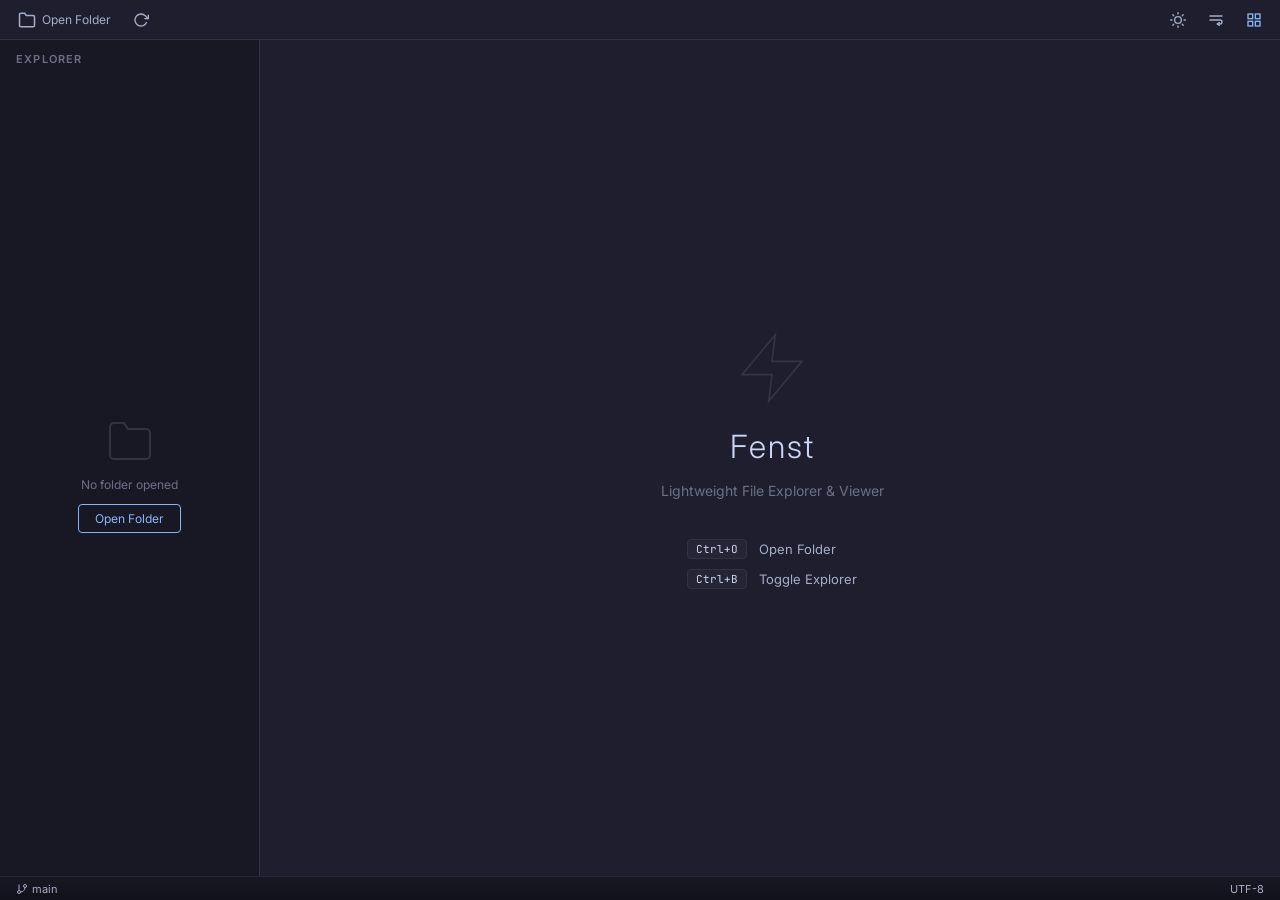
==== src/fenst-app/frontend/index.html @ bcdac9f5 "Integrate fenst logic into kosh crate, relocate Tauri app to fenst-app" ====
<!DOCTYPE html>
<html lang="en">
<head>
    <meta charset="UTF-8">
    <meta name="viewport" content="width=device-width, initial-scale=1.0">
    <title>Fenst</title>
    <meta name="description" content="Fenst — a lightweight file explorer and viewer built with Tauri">
    <link rel="preconnect" href="https://fonts.googleapis.com">
    <link rel="preconnect" href="https://fonts.gstatic.com" crossorigin>
    <link href="https://fonts.googleapis.com/css2?family=Inter:wght@300;400;500;600&family=JetBrains+Mono:wght@400;500&display=swap" rel="stylesheet">
    <link rel="stylesheet" href="styles.css">
</head>
<body>
    <div id="app">
        <!-- Toolbar -->
        <header id="toolbar" class="toolbar">
            <div class="toolbar-group">
                <button id="btn-open-folder" class="toolbar-btn" title="Open Folder (Ctrl+O)">
                    <svg width="18" height="18" viewBox="0 0 24 24" fill="none" stroke="currentColor" stroke-width="2">
                        <path d="M22 19a2 2 0 0 1-2 2H4a2 2 0 0 1-2-2V5a2 2 0 0 1 2-2h5l2 3h9a2 2 0 0 1 2 2z"/>
                    </svg>
                    <span>Open Folder</span>
                </button>
                <button id="btn-refresh" class="toolbar-btn" title="Refresh Explorer">
                    <svg width="16" height="16" viewBox="0 0 24 24" fill="none" stroke="currentColor" stroke-width="2">
                        <polyline points="23 4 23 10 17 10"/>
                        <path d="M20.49 15a9 9 0 1 1-2.12-9.36L23 10"/>
                    </svg>
                </button>
            </div>
            <div class="toolbar-group toolbar-right">
                <button id="btn-toggle-theme" class="toolbar-btn" title="Toggle Theme (Ctrl+T)">
                    <svg width="16" height="16" viewBox="0 0 24 24" fill="none" stroke="currentColor" stroke-width="2" stroke-linecap="round" stroke-linejoin="round">
                        <circle cx="12" cy="12" r="5"/>
                        <line x1="12" y1="1" x2="12" y2="3"/>
                        <line x1="12" y1="21" x2="12" y2="23"/>
                        <line x1="4.22" y1="4.22" x2="5.64" y2="5.64"/>
                        <line x1="18.36" y1="18.36" x2="19.78" y2="19.78"/>
                        <line x1="1" y1="12" x2="3" y2="12"/>
                        <line x1="21" y1="12" x2="23" y2="12"/>
                        <line x1="4.22" y1="19.78" x2="5.64" y2="18.36"/>
                        <line x1="18.36" y1="5.64" x2="19.78" y2="4.22"/>
                    </svg>
                </button>
                <button id="btn-toggle-word-wrap" class="toolbar-btn" title="Toggle Word Wrap (Alt+Z)">
                    <svg width="16" height="16" viewBox="0 0 24 24" fill="none" stroke="currentColor" stroke-width="2" stroke-linecap="round" stroke-linejoin="round">
                        <path d="M3 6h18M3 12h15a3 3 0 0 1 0 6h-4"/>
                        <polyline points="17 16 14 18 17 20"/>
                    </svg>
                </button>
                <button id="btn-toggle-explorer" class="toolbar-btn active" title="Toggle Explorer (Ctrl+B)">
                    <svg width="16" height="16" viewBox="0 0 24 24" fill="none" stroke="currentColor" stroke-width="2">
                        <rect x="3" y="3" width="7" height="7"/>
                        <rect x="14" y="3" width="7" height="7"/>
                        <rect x="3" y="14" width="7" height="7"/>
                        <rect x="14" y="14" width="7" height="7"/>
                    </svg>
                </button>
            </div>
        </header>

        <!-- Main Content Area -->
        <div id="workspace">
            <!-- Explorer Side Panel -->
            <aside id="explorer" class="explorer">
                <div class="explorer-header">
                    <h2 class="explorer-title">EXPLORER</h2>
                </div>
                <div id="explorer-tree" class="explorer-tree">
                    <div class="explorer-empty">
                        <svg width="48" height="48" viewBox="0 0 24 24" fill="none" stroke="currentColor" stroke-width="1" opacity="0.3">
                            <path d="M22 19a2 2 0 0 1-2 2H4a2 2 0 0 1-2-2V5a2 2 0 0 1 2-2h5l2 3h9a2 2 0 0 1 2 2z"/>
                        </svg>
                        <p>No folder opened</p>
                        <button id="btn-open-folder-empty" class="btn-open-empty">Open Folder</button>
                    </div>
                </div>
            </aside>

            <!-- Resize Handle -->
            <div id="resize-handle" class="resize-handle"></div>

            <!-- Content Frame -->
            <main id="content" class="content">
                <div id="content-welcome" class="content-welcome">
                    <div class="welcome-logo">
                        <svg width="80" height="80" viewBox="0 0 24 24" fill="none" stroke="currentColor" stroke-width="0.5" opacity="0.15">
                            <path d="M13 2L3 14h9l-1 8 10-12h-9l1-8z"/>
                        </svg>
                    </div>
                    <h1 class="welcome-title">Fenst</h1>
                    <p class="welcome-subtitle">Lightweight File Explorer & Viewer</p>
                    <div class="welcome-shortcuts">
                        <div class="shortcut-item">
                            <kbd>Ctrl+O</kbd>
                            <span>Open Folder</span>
                        </div>
                        <div class="shortcut-item">
                            <kbd>Ctrl+B</kbd>
                            <span>Toggle Explorer</span>
                        </div>
                    </div>
                </div>
                <div id="content-viewer" class="content-viewer" style="display: none;">
                    <div id="content-tab-bar" class="tab-bar">
                        <div id="active-tab" class="tab active">
                            <span id="tab-filename" class="tab-name">untitled</span>
                            <button id="tab-close" class="tab-close" title="Close">&times;</button>
                        </div>
                    </div>
                    <div id="file-content" class="file-content"></div>
                </div>
            </main>
        </div>

        <!-- Status Bar -->
        <footer id="statusbar" class="statusbar">
            <div class="statusbar-left">
                <span id="status-branch" class="status-item">
                    <svg width="12" height="12" viewBox="0 0 24 24" fill="none" stroke="currentColor" stroke-width="2">
                        <line x1="6" y1="3" x2="6" y2="15"/>
                        <circle cx="18" cy="6" r="3"/>
                        <circle cx="6" cy="18" r="3"/>
                        <path d="M18 9a9 9 0 0 1-9 9"/>
                    </svg>
                    <span>main</span>
                </span>
                <span id="status-file-path" class="status-item status-filepath"></span>
            </div>
            <div class="statusbar-right">
                <span id="status-lines" class="status-item"></span>
                <span id="status-size" class="status-item"></span>
                <span id="status-encoding" class="status-item">UTF-8</span>
            </div>
        </footer>
    </div>

    <script src="app.js"></script>
</body>
</html>
---- src/fenst-app/frontend/styles.css ----
/* =================================================================
   Fenst — VS Code-inspired Dark Theme
   ================================================================= */

/* ---- CSS Custom Properties (Design Tokens) ---- */
:root {
    /* Background layers */
    --bg-base:              #1e1e2e;
    --bg-surface:           #181825;
    --bg-elevated:          #252536;
    --bg-overlay:           #313244;

    /* Text */
    --text-primary:         #cdd6f4;
    --text-secondary:       #a6adc8;
    --text-muted:           #6c7086;
    --text-accent:          #89b4fa;

    /* Accent & brand */
    --accent:               #89b4fa;
    --accent-hover:         #74c7ec;
    --accent-dim:           rgba(137, 180, 250, 0.12);
    --accent-glow:          rgba(137, 180, 250, 0.08);

    /* Borders */
    --border:               #313244;
    --border-subtle:        #252536;
    --border-focus:         #89b4fa;

    /* Status bar */
    --statusbar-bg:         #11111b;
    --statusbar-text:       #a6adc8;

    /* Toolbar */
    --toolbar-bg:           #1e1e2e;
    --toolbar-border:       #313244;

    /* Explorer */
    --explorer-bg:          #181825;
    --explorer-hover:       rgba(137, 180, 250, 0.06);
    --explorer-selected:    rgba(137, 180, 250, 0.12);
    --explorer-width:       260px;

    /* Content */
    --content-bg:           #1e1e2e;
    --line-number-color:    #45475a;
    --line-number-bg:       #181825;

    /* Tab bar */
    --tab-bg:               #181825;
    --tab-active-bg:        #1e1e2e;
    --tab-border:           #313244;
    --tab-text:             #6c7086;
    --tab-active-text:      #cdd6f4;

    /* Scrollbar */
    --scrollbar-thumb:      #45475a;
    --scrollbar-track:      transparent;

    /* Transitions */
    --transition-fast:      120ms ease;
    --transition-normal:    200ms ease;
    --transition-smooth:    300ms cubic-bezier(0.4, 0, 0.2, 1);

    /* Fonts */
    --font-ui:              'Inter', -apple-system, BlinkMacSystemFont, 'Segoe UI', sans-serif;
    --font-mono:            'JetBrains Mono', 'Cascadia Code', 'Fira Code', 'Consolas', monospace;

    /* Sizing */
    --toolbar-height:       40px;
    --statusbar-height:     24px;
    --tab-height:           36px;
}

/* ---- Light Mode (Catppuccin Latte inspired) ---- */
body.light-theme {
    /* Background layers */
    --bg-base:              #eff1f5;
    --bg-surface:           #e6e9ef;
    --bg-elevated:          #ccd0da;
    --bg-overlay:           #bcc0cc;

    /* Text */
    --text-primary:         #4c4f69;
    --text-secondary:       #5c5f77;
    --text-muted:           #8c8fa1;
    --text-accent:          #1e66f5;

    /* Accent & brand */
    --accent:               #1e66f5;
    --accent-hover:         #179294;
    --accent-dim:           rgba(30, 102, 245, 0.12);
    --accent-glow:          rgba(30, 102, 245, 0.08);

    /* Borders */
    --border:               #bcc0cc;
    --border-subtle:        #ccd0da;
    --border-focus:         #1e66f5;

    /* Status bar */
    --statusbar-bg:         #dce0e8;
    --statusbar-text:       #4c4f69;

    /* Toolbar */
    --toolbar-bg:           #eff1f5;
    --toolbar-border:       #bcc0cc;

    /* Explorer */
    --explorer-bg:          #e6e9ef;
    --explorer-hover:       rgba(30, 102, 245, 0.06);
    --explorer-selected:    rgba(30, 102, 245, 0.12);

    /* Content */
    --content-bg:           #eff1f5;
    --line-number-color:    #9ca0b0;
    --line-number-bg:       #e6e9ef;

    /* Tab bar */
    --tab-bg:               #e6e9ef;
    --tab-active-bg:        #eff1f5;
    --tab-border:           #bcc0cc;
    --tab-text:             #8c8fa1;
    --tab-active-text:      #4c4f69;

    /* Scrollbar */
    --scrollbar-thumb:      #bcc0cc;
}

/* ---- Light Theme Folder/File Type Icon Colors ---- */
body.light-theme .icon-folder { color: #dfae3d; }
body.light-theme .icon-folder-open { color: #e68440; }
body.light-theme .icon-rust { color: #e66400; }
body.light-theme .icon-js { color: #a37c00; }
body.light-theme .icon-ts { color: #1e66f5; }
body.light-theme .icon-html { color: #e15a1d; }
body.light-theme .icon-css { color: #1e66f5; }
body.light-theme .icon-json { color: #a37c00; }
body.light-theme .icon-md { color: #1e66f5; }
body.light-theme .icon-toml { color: #40a02b; }
body.light-theme .icon-py { color: #1e66f5; }
body.light-theme .icon-image { color: #8839ef; }

/* ---- Theme transitions ---- */
body, .toolbar, .explorer, .content, .tab-bar, .tab, .statusbar, .line-number, .line-text, .tree-item, .statusbar-bg {
    transition: background-color var(--transition-normal), 
                color var(--transition-normal), 
                border-color var(--transition-normal);
}

/* ---- Reset & Base ---- */
*, *::before, *::after {
    margin: 0;
    padding: 0;
    box-sizing: border-box;
}

html, body {
    width: 100%;
    height: 100%;
    overflow: hidden;
    font-family: var(--font-ui);
    font-size: 14px;
    color: var(--text-primary);
    background: var(--bg-base);
    -webkit-font-smoothing: antialiased;
    -moz-osx-font-smoothing: grayscale;
    user-select: none;
}

/* ---- Scrollbar ---- */
::-webkit-scrollbar {
    width: 8px;
    height: 8px;
}

::-webkit-scrollbar-track {
    background: var(--scrollbar-track);
}

::-webkit-scrollbar-thumb {
    background: var(--scrollbar-thumb);
    border-radius: 4px;
}

::-webkit-scrollbar-thumb:hover {
    background: #585b70;
}

::-webkit-scrollbar-corner {
    background: transparent;
}

/* ---- App Layout ---- */
#app {
    display: grid;
    grid-template-rows: var(--toolbar-height) 1fr var(--statusbar-height);
    width: 100%;
    height: 100%;
}

/* ---- Toolbar ---- */
.toolbar {
    display: flex;
    align-items: center;
    justify-content: space-between;
    padding: 0 8px;
    background: var(--toolbar-bg);
    border-bottom: 1px solid var(--toolbar-border);
    gap: 4px;
    z-index: 10;
}

.toolbar-group {
    display: flex;
    align-items: center;
    gap: 2px;
}

.toolbar-btn {
    display: flex;
    align-items: center;
    gap: 6px;
    padding: 5px 10px;
    border: none;
    border-radius: 5px;
    background: transparent;
    color: var(--text-secondary);
    font-family: var(--font-ui);
    font-size: 12px;
    cursor: pointer;
    transition: all var(--transition-fast);
    white-space: nowrap;
}

.toolbar-btn:hover {
    background: var(--accent-dim);
    color: var(--text-primary);
}

.toolbar-btn:active {
    background: var(--accent-glow);
    transform: scale(0.97);
}

.toolbar-btn.active {
    color: var(--accent);
}

.toolbar-btn svg {
    flex-shrink: 0;
    transition: color var(--transition-fast);
}

/* ---- Workspace (Explorer + Content) ---- */
#workspace {
    display: flex;
    overflow: hidden;
    position: relative;
}

/* ---- Explorer ---- */
.explorer {
    width: var(--explorer-width);
    min-width: 180px;
    max-width: 500px;
    background: var(--explorer-bg);
    border-right: 1px solid var(--border);
    display: flex;
    flex-direction: column;
    overflow: hidden;
    transition: width var(--transition-smooth), min-width var(--transition-smooth), opacity var(--transition-normal);
}

.explorer.hidden {
    width: 0 !important;
    min-width: 0 !important;
    border-right: none;
    opacity: 0;
    pointer-events: none;
}

.explorer-header {
    display: flex;
    align-items: center;
    justify-content: space-between;
    padding: 12px 16px 8px;
    flex-shrink: 0;
}

.explorer-title {
    font-size: 11px;
    font-weight: 600;
    letter-spacing: 1.2px;
    color: var(--text-muted);
    text-transform: uppercase;
}

.explorer-tree {
    flex: 1;
    overflow-y: auto;
    overflow-x: hidden;
    padding: 4px 0;
}

/* Empty state */
.explorer-empty {
    display: flex;
    flex-direction: column;
    align-items: center;
    justify-content: center;
    height: 100%;
    gap: 12px;
    color: var(--text-muted);
    padding: 20px;
    text-align: center;
}

.explorer-empty p {
    font-size: 12px;
}

.btn-open-empty {
    padding: 6px 16px;
    border: 1px solid var(--accent);
    border-radius: 4px;
    background: transparent;
    color: var(--accent);
    font-family: var(--font-ui);
    font-size: 12px;
    cursor: pointer;
    transition: all var(--transition-fast);
}

.btn-open-empty:hover {
    background: var(--accent-dim);
}

/* Tree items */
.tree-item {
    display: flex;
    align-items: center;
    padding: 3px 8px 3px 0;
    cursor: pointer;
    color: var(--text-secondary);
    font-size: 14px;
    transition: background var(--transition-fast), color var(--transition-fast);
    white-space: nowrap;
    overflow: hidden;
    text-overflow: ellipsis;
}

.tree-item:hover {
    background: var(--explorer-hover);
    color: var(--text-primary);
}

.tree-item.selected {
    background: var(--explorer-selected);
    color: var(--text-accent);
}

.tree-item-indent {
    flex-shrink: 0;
}

.tree-item-icon {
    width: 20px;
    height: 20px;
    display: flex;
    align-items: center;
    justify-content: center;
    flex-shrink: 0;
    margin-right: 4px;
}

.tree-item-chevron {
    width: 16px;
    height: 16px;
    display: flex;
    align-items: center;
    justify-content: center;
    flex-shrink: 0;
    transition: transform var(--transition-fast);
    color: var(--text-muted);
}

.tree-item-chevron.expanded {
    transform: rotate(90deg);
}

.tree-item-chevron.file-spacer {
    width: 16px;
}

.tree-item-name {
    overflow: hidden;
    text-overflow: ellipsis;
}

.tree-children {
    overflow: hidden;
    transition: max-height var(--transition-smooth), opacity var(--transition-normal);
}

.tree-children.collapsed {
    max-height: 0 !important;
    opacity: 0;
}

/* File type icon colors */
.icon-folder { color: #f9e2af; }
.icon-folder-open { color: #fab387; }
.icon-file { color: var(--text-muted); }
.icon-rust { color: #fab387; }
.icon-js { color: #f9e2af; }
.icon-ts { color: #89b4fa; }
.icon-html { color: #fab387; }
.icon-css { color: #89b4fa; }
.icon-json { color: #f9e2af; }
.icon-md { color: #89b4fa; }
.icon-toml { color: #a6e3a1; }
.icon-py { color: #89b4fa; }
.icon-txt { color: var(--text-secondary); }
.icon-image { color: #cba6f7; }

/* ---- Resize Handle ---- */
.resize-handle {
    width: 4px;
    cursor: col-resize;
    background: transparent;
    transition: background var(--transition-fast);
    z-index: 5;
    flex-shrink: 0;
}

.resize-handle:hover,
.resize-handle.active {
    background: var(--accent);
}

/* ---- Content Area ---- */
.content {
    flex: 1;
    background: var(--content-bg);
    display: flex;
    flex-direction: column;
    overflow: hidden;
    min-width: 0;
}

/* Welcome screen */
.content-welcome {
    display: flex;
    flex-direction: column;
    align-items: center;
    justify-content: center;
    height: 100%;
    gap: 16px;
    animation: fadeIn 0.5s ease;
}

.welcome-logo {
    opacity: 0.8;
}

.welcome-title {
    font-size: 32px;
    font-weight: 300;
    color: var(--text-primary);
    letter-spacing: 2px;
}

.welcome-subtitle {
    font-size: 14px;
    color: var(--text-muted);
    margin-bottom: 24px;
}

.welcome-shortcuts {
    display: flex;
    flex-direction: column;
    gap: 10px;
}

.shortcut-item {
    display: flex;
    align-items: center;
    gap: 12px;
    font-size: 13px;
    color: var(--text-secondary);
}

kbd {
    display: inline-block;
    padding: 2px 8px;
    border: 1px solid var(--border);
    border-radius: 4px;
    background: var(--bg-elevated);
    color: var(--text-primary);
    font-family: var(--font-mono);
    font-size: 11px;
    min-width: 60px;
    text-align: center;
}

/* Tab bar */
.tab-bar {
    display: flex;
    align-items: stretch;
    height: var(--tab-height);
    background: var(--tab-bg);
    border-bottom: 1px solid var(--tab-border);
    flex-shrink: 0;
}

.tab {
    display: flex;
    align-items: center;
    gap: 8px;
    padding: 0 12px;
    border-right: 1px solid var(--tab-border);
    color: var(--tab-text);
    font-size: 12px;
    cursor: pointer;
    transition: all var(--transition-fast);
    position: relative;
    max-width: 200px;
}

.tab.active {
    background: var(--tab-active-bg);
    color: var(--tab-active-text);
}

.tab.active::after {
    content: '';
    position: absolute;
    bottom: 0;
    left: 0;
    right: 0;
    height: 2px;
    background: var(--accent);
}

.tab-name {
    overflow: hidden;
    text-overflow: ellipsis;
    white-space: nowrap;
}

.tab-close {
    display: flex;
    align-items: center;
    justify-content: center;
    width: 18px;
    height: 18px;
    border: none;
    border-radius: 3px;
    background: transparent;
    color: var(--text-muted);
    font-size: 14px;
    cursor: pointer;
    transition: all var(--transition-fast);
    flex-shrink: 0;
}

.tab-close:hover {
    background: var(--bg-overlay);
    color: var(--text-primary);
}

/* File content viewer */
.content-viewer {
    flex: 1;
    display: flex;
    flex-direction: column;
    overflow: hidden;
}

.file-content {
    flex: 1;
    display: flex;
    flex-direction: column;
    overflow: auto;
    font-family: var(--font-mono);
    font-size: 14px;
    line-height: 1.6;
    padding: 8px 0;
}

/* Row-by-row layout styles */
.code-line {
    display: flex;
    width: max-content;
    min-width: 100%;
    white-space: pre;
}

.line-number {
    position: sticky;
    left: 0;
    z-index: 5;
    flex-shrink: 0;
    width: 56px;
    text-align: right;
    padding: 0 12px 0 16px;
    color: var(--line-number-color);
    background: var(--line-number-bg);
    user-select: none;
    font-variant-numeric: tabular-nums;
    border-right: 1px solid var(--border-subtle);
}

.line-text {
    padding: 0 16px;
    margin: 0;
    color: var(--text-primary);
    tab-size: 4;
    font-family: inherit;
    font-size: inherit;
    line-height: inherit;
    white-space: inherit;
}

/* Word-wrap active styles */
.file-content.word-wrap {
    overflow-x: hidden;
}

.file-content.word-wrap .code-line {
    width: 100%;
    min-width: 100%;
    white-space: pre-wrap;
    overflow-wrap: break-word;
    word-break: break-all;
}

.file-content.word-wrap .line-text {
    white-space: pre-wrap;
}


/* ---- Status Bar ---- */
.statusbar {
    display: flex;
    align-items: center;
    justify-content: space-between;
    padding: 0 12px;
    background: linear-gradient(180deg, #181825 0%, var(--statusbar-bg) 100%);
    color: var(--statusbar-text);
    font-size: 11px;
    border-top: 1px solid var(--border-subtle);
    z-index: 10;
}

.statusbar-left,
.statusbar-right {
    display: flex;
    align-items: center;
    gap: 12px;
}

.status-item {
    display: flex;
    align-items: center;
    gap: 4px;
    padding: 0 4px;
    transition: color var(--transition-fast);
}

.status-item:hover {
    color: var(--text-primary);
}

.status-filepath {
    opacity: 0.7;
    max-width: 400px;
    overflow: hidden;
    text-overflow: ellipsis;
    white-space: nowrap;
}

/* ---- Animations ---- */
@keyframes fadeIn {
    from { opacity: 0; transform: translateY(8px); }
    to   { opacity: 1; transform: translateY(0); }
}

@keyframes slideInLeft {
    from { opacity: 0; transform: translateX(-8px); }
    to   { opacity: 1; transform: translateX(0); }
}

/* Tree item enter animation */
.tree-item {
    animation: slideInLeft 0.15s ease;
}

/* ---- Focus states ---- */
.toolbar-btn:focus-visible,
.btn-open-empty:focus-visible {
    outline: 2px solid var(--border-focus);
    outline-offset: 1px;
}

/* ---- Selection in content ---- */
.line-text::selection,
.line-text *::selection {
    background: rgba(137, 180, 250, 0.25);
}

.line-number::selection {
    background: transparent;
}
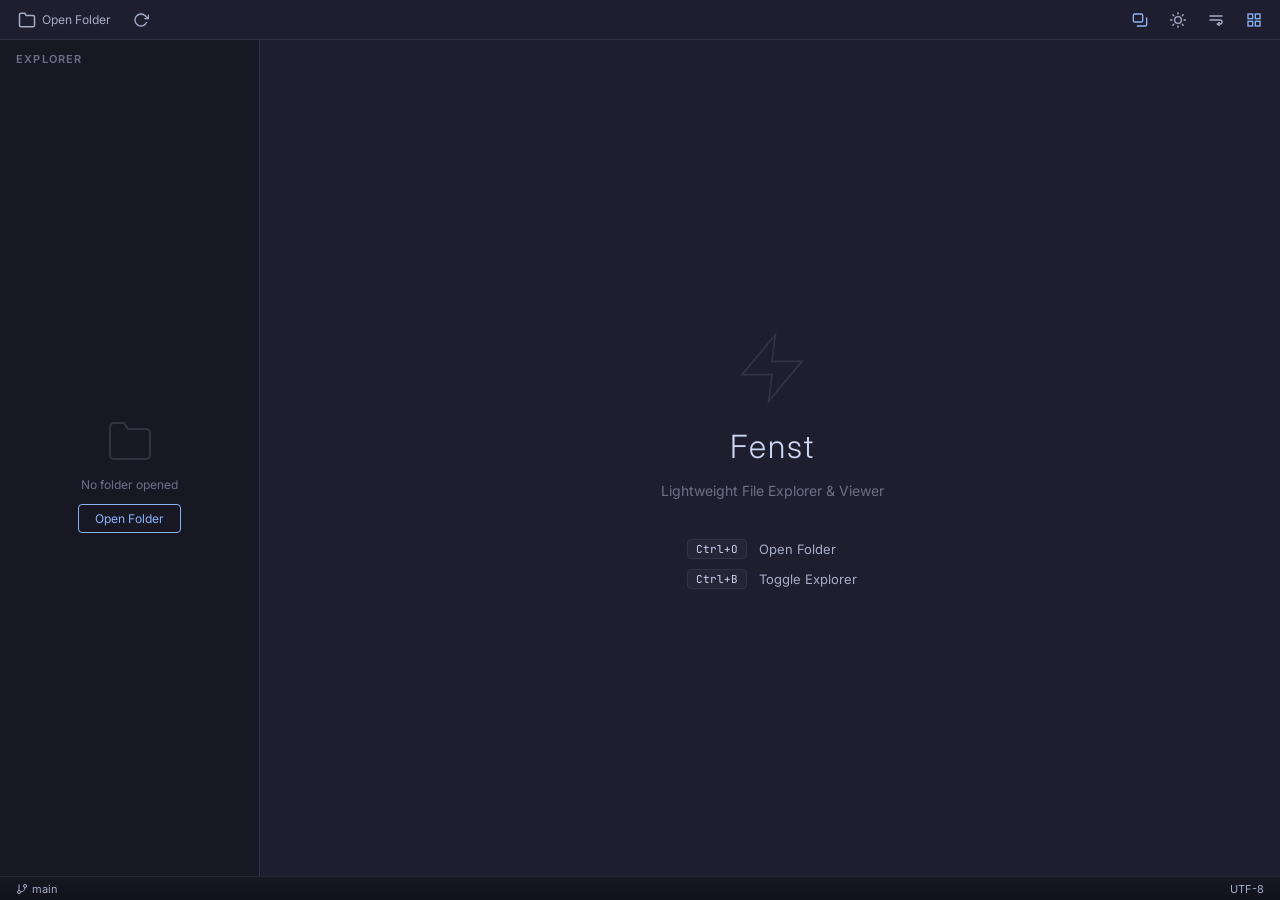
==== commit ce3bd774: "feat(fenst-app): add multi-tab system, fix status bar, and implement window reuse" ====
--- a/src/fenst-app/frontend/index.html
+++ b/src/fenst-app/frontend/index.html
@@ -29,6 +29,12 @@
                 </button>
             </div>
             <div class="toolbar-group toolbar-right">
+                <button id="btn-toggle-reuse-window" class="toolbar-btn active" title="Toggle Window Reuse (Alt+R)">
+                    <svg width="16" height="16" viewBox="0 0 24 24" fill="none" stroke="currentColor" stroke-width="2" stroke-linecap="round" stroke-linejoin="round">
+                        <rect x="2" y="3" width="14" height="12" rx="2"/>
+                        <path d="M8 21h12a2 2 0 0 0 2-2V9"/>
+                    </svg>
+                </button>
                 <button id="btn-toggle-theme" class="toolbar-btn" title="Toggle Theme (Ctrl+T)">
                     <svg width="16" height="16" viewBox="0 0 24 24" fill="none" stroke="currentColor" stroke-width="2" stroke-linecap="round" stroke-linejoin="round">
                         <circle cx="12" cy="12" r="5"/>
@@ -102,12 +108,7 @@
                     </div>
                 </div>
                 <div id="content-viewer" class="content-viewer" style="display: none;">
-                    <div id="content-tab-bar" class="tab-bar">
-                        <div id="active-tab" class="tab active">
-                            <span id="tab-filename" class="tab-name">untitled</span>
-                            <button id="tab-close" class="tab-close" title="Close">&times;</button>
-                        </div>
-                    </div>
+                    <div id="content-tab-bar" class="tab-bar"></div>
                     <div id="file-content" class="file-content"></div>
                 </div>
             </main>
--- a/src/fenst-app/frontend/styles.css
+++ b/src/fenst-app/frontend/styles.css
@@ -511,6 +511,7 @@
     background: var(--tab-bg);
     border-bottom: 1px solid var(--tab-border);
     flex-shrink: 0;
+    overflow-x: auto;
 }
 
 .tab {
